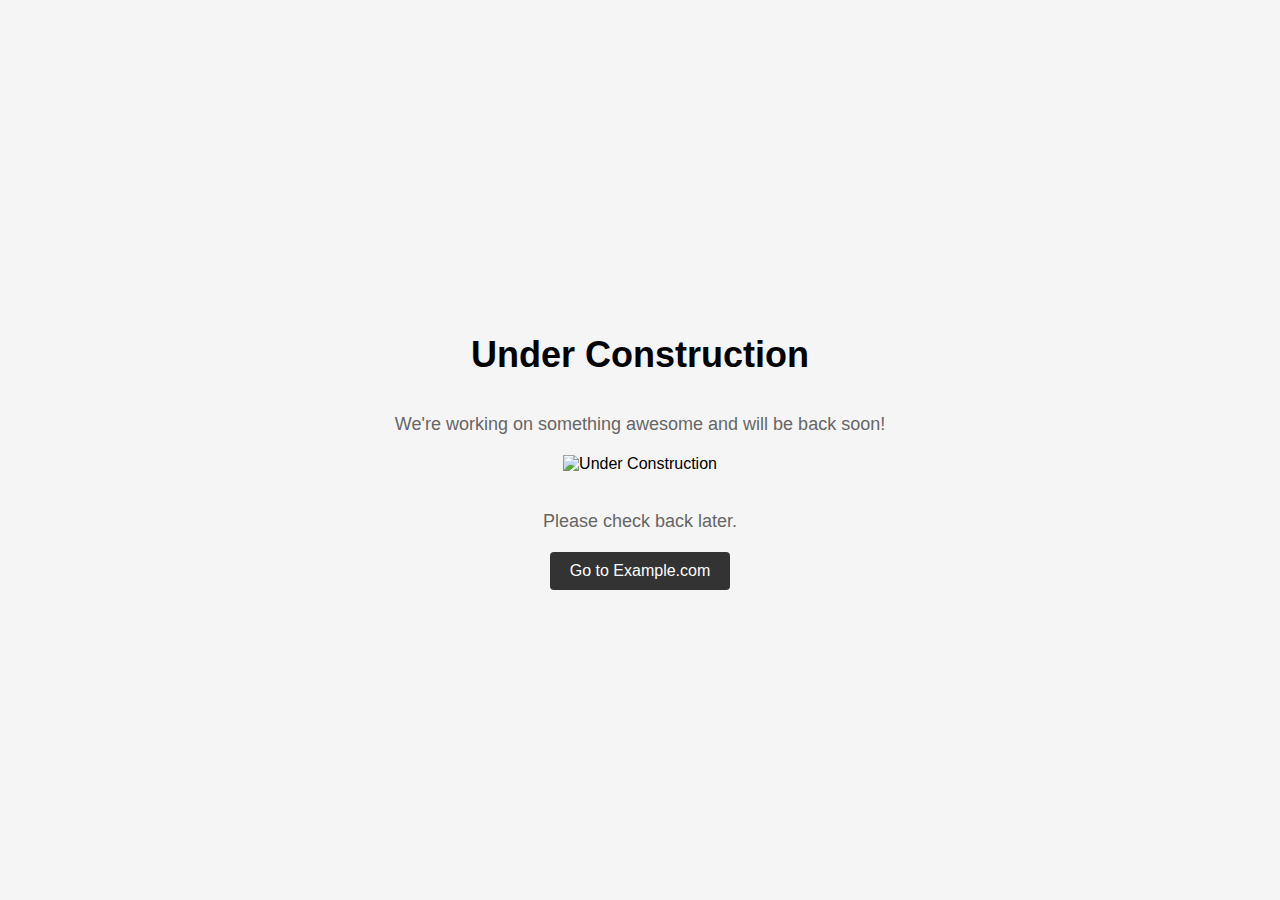
==== index.html @ e35d6e5e "Update index.html" ====
<!DOCTYPE html>
<html>
<head>
    <title>Under Construction</title>
    <style>
        body {
            font-family: Arial, sans-serif;
            margin: 0;
            padding: 0;
            background-color: #f5f5f5;
            text-align: center;
        }

        .container {
            display: flex;
            flex-direction: column;
            justify-content: center;
            align-items: center;
            min-height: 100vh;
        }

        h1 {
            font-size: 36px;
            margin-bottom: 20px;
        }

        p {
            font-size: 18px;
            color: #666;
            margin-bottom: 20px;
        }

        .image {
            margin-bottom: 20px;
        }

        .btn {
            padding: 10px 20px;
            background-color: #333;
            color: #fff;
            text-decoration: none;
            border-radius: 4px;
            transition: background-color 0.3s ease;
        }

        .btn:hover {
            background-color: #555;
        }
    </style>
</head>
<body>
    <div class="container">
        <h1>Under Construction</h1>
        <p>We're working on something awesome and will be back soon!</p>
        <img src="construction_image.jpg" alt="Under Construction" class="image">
        <p>Please check back later.</p>
        <a href="https://www.example.com" class="btn">Go to Example.com</a>
    </div>
</body>
</html>
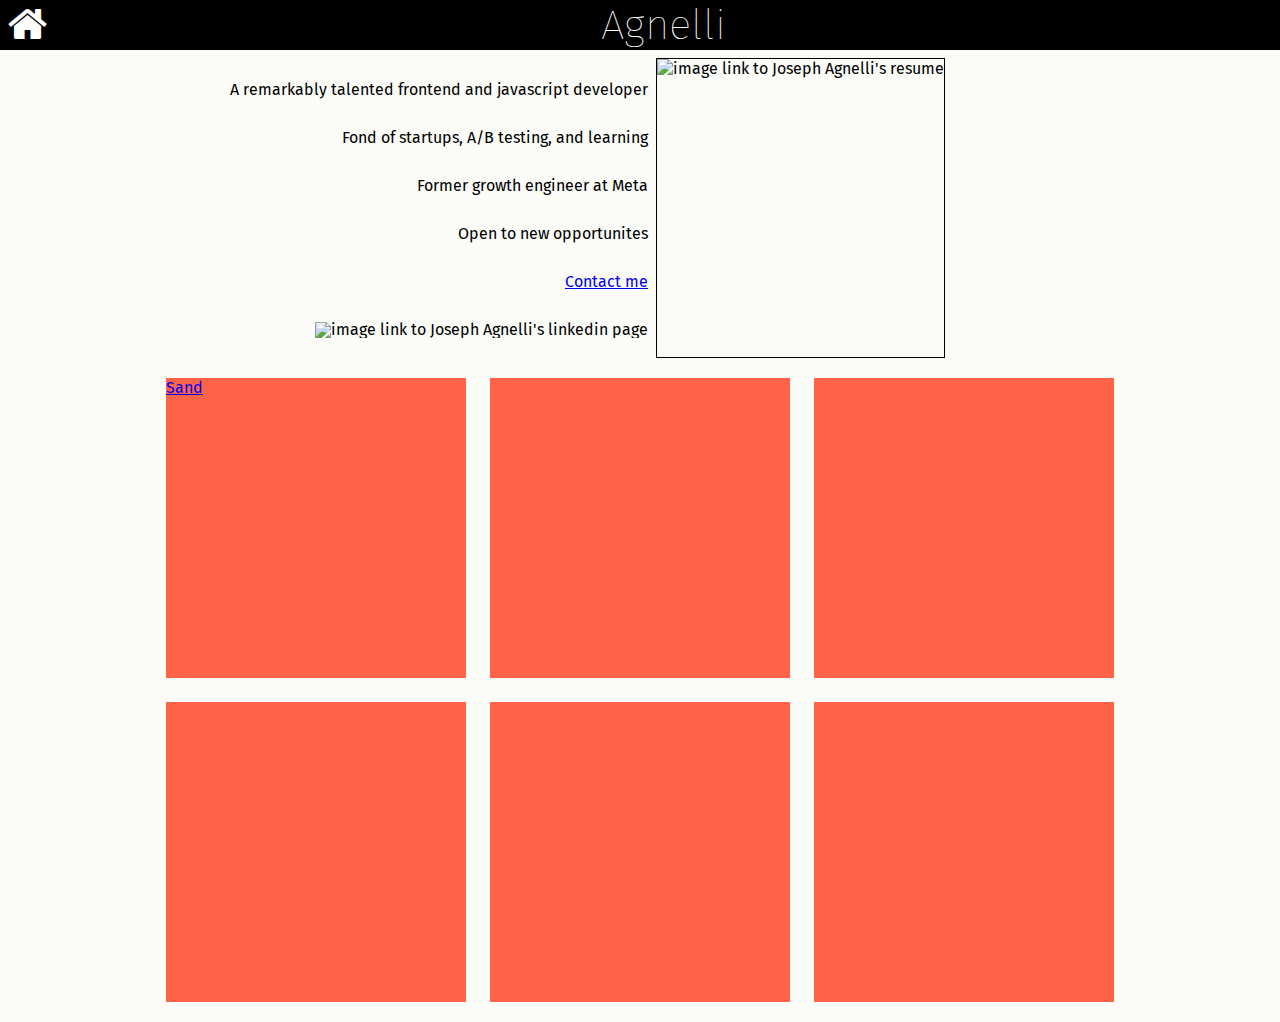
==== commit 63730f25: "added sand project (unstarted), home link, and media query for phones" ====
--- a/index.html
+++ b/index.html
@@ -1,60 +1,67 @@
 <!DOCTYPE html>
-<html>
+<html lang="en">
 <head>
-    <title>Under Construction</title>
-    <style>
-        body {
-            font-family: Arial, sans-serif;
-            margin: 0;
-            padding: 0;
-            background-color: #f5f5f5;
-            text-align: center;
-        }
+    <meta charset="UTF-8">
+    <meta name="viewport" content="width=device-width, initial-scale=1.0">
+    <title>Agnelli</title>
+    <link rel="stylesheet" href="styles.css">
 
-        .container {
-            display: flex;
-            flex-direction: column;
-            justify-content: center;
-            align-items: center;
-            min-height: 100vh;
-        }
+    <!-- Fonts -->
+    <link rel="preconnect" href="https://fonts.googleapis.com">
+    <link rel="preconnect" href="https://fonts.gstatic.com" crossorigin>
+    <link href="https://fonts.googleapis.com/css2?family=Fira+Sans:ital,wght@0,100;0,200;0,300;0,400;0,500;0,600;0,700;0,800;0,900;1,100;1,200;1,300;1,400;1,500;1,600;1,700;1,800;1,900&display=swap" rel="stylesheet">
+    
+    <link rel="stylesheet" href="https://cdnjs.cloudflare.com/ajax/libs/font-awesome/4.7.0/css/font-awesome.min.css">
 
-        h1 {
-            font-size: 36px;
-            margin-bottom: 20px;
-        }
+    <!-- End Fonts -->
+</head>
+<body onload="init()">
+    
+    <div id="header">
+        <div id="home">
+            <a href="./index.html"> <i class="fa fa-home"></i></a>
+        </div>
+        <span>Agnelli</span>
+    </div>
+    
+    <div id="intro">
+        <div id="text">    
+            <p>
+                A remarkably talented frontend and javascript developer
+            </p>
+            <p>
+                Fond of startups, A/B testing, and learning
+            </p>
+            <p>
+                Former growth engineer at Meta
+            </p>
+            <p>
+                Open to new opportunites
+            </p>
+            <p>
+                <a href="mailto:joeyagnelli@gmail.com">Contact me</a>
+            </p>
+            <p>
+                <img class="imgLink" id="linkedin" src="./files/LI-In-Bug.png" alt="image link to Joseph Agnelli's linkedin page"/>
+            </p>
+            <button id="showResume">Show Resume</button>
 
-        p {
-            font-size: 18px;
-            color: #666;
-            margin-bottom: 20px;
-        }
+        </div>
+        <img class="imgLink" id="resume" src="./files/resumeImg.png" alt="image link to Joseph Agnelli's resume"/>
+         
 
-        .image {
-            margin-bottom: 20px;
-        }
+    </div>
+    <div id="projects">
+        <div><a href="./projects/sand.html">Sand</a></div>
+        <div></div>
+        <div></div>
+        <div></div>
+        <div></div>
+        <div></div>
+    </div>
 
-        .btn {
-            padding: 10px 20px;
-            background-color: #333;
-            color: #fff;
-            text-decoration: none;
-            border-radius: 4px;
-            transition: background-color 0.3s ease;
-        }
 
-        .btn:hover {
-            background-color: #555;
-        }
-    </style>
-</head>
-<body>
-    <div class="container">
-        <h1>Under Construction</h1>
-        <p>We're working on something awesome and will be back soon!</p>
-        <img src="construction_image.jpg" alt="Under Construction" class="image">
-        <p>Please check back later.</p>
-        <a href="https://www.example.com" class="btn">Go to Example.com</a>
-    </div>
+
+    <script src="scripts.js"></script>
 </body>
-</html>
+</html>--- a/styles.css
+++ b/styles.css
@@ -0,0 +1,98 @@
+body{
+    padding: 0;
+    margin: 0;
+    font-family: "Fira Sans", sans-serif;
+    background-color: #fbfcf8;
+    font-style: normal;
+}
+#header{
+    height: 50px;
+    width:100%;
+    background-color: black;
+    color: white;
+    display: flex;
+    font-size: 42px;
+    font-weight: 100;
+}
+#home{
+    padding-left:8px;
+}
+#header>span{
+    width: 100%;
+    display: flex;
+    justify-content: center;
+}
+#header a{
+    color: white;
+}
+#intro{
+    color:black;
+    width: 840px;
+    height: 300px;
+    display: flex;
+    padding-top: 8px;
+    margin: auto;
+}
+#text{
+    width: 50%;
+    display: flex;
+    flex-direction: column;
+    justify-content: right;
+    align-items: end;
+    padding: 8px;
+    line-height: 16px;
+}
+#resume{
+    border: 1px solid black;
+    display: block;
+}
+#showResume{
+    display: none;
+}
+#linkedin{
+    height: 30px;
+    padding-top: 0px;
+}
+.imgLink:hover{
+    cursor: pointer;
+}
+
+#projects{
+    display: flex;
+    max-width: 1200px;
+    height: 100%;
+    padding: 8px;
+    margin: auto;
+    flex-wrap: wrap;
+    align-items: center;
+    justify-content: center;
+
+}
+#projects>div{
+    width:300px;
+    height: 300px;
+    background-color:tomato;
+    margin: 12px;
+}
+
+@media (max-width: 800px) {
+    #intro{
+        width: 100%;
+        display: block;
+        height: fit-content;
+    }
+    #text{
+        line-height: 9px;
+        width: 100%;
+        box-sizing: border-box;
+        padding: 4px;
+    }
+    #resume{
+        width: 100%;
+        border: none;
+        display: none;
+    }
+    #showResume{
+        display: block;
+    }
+  }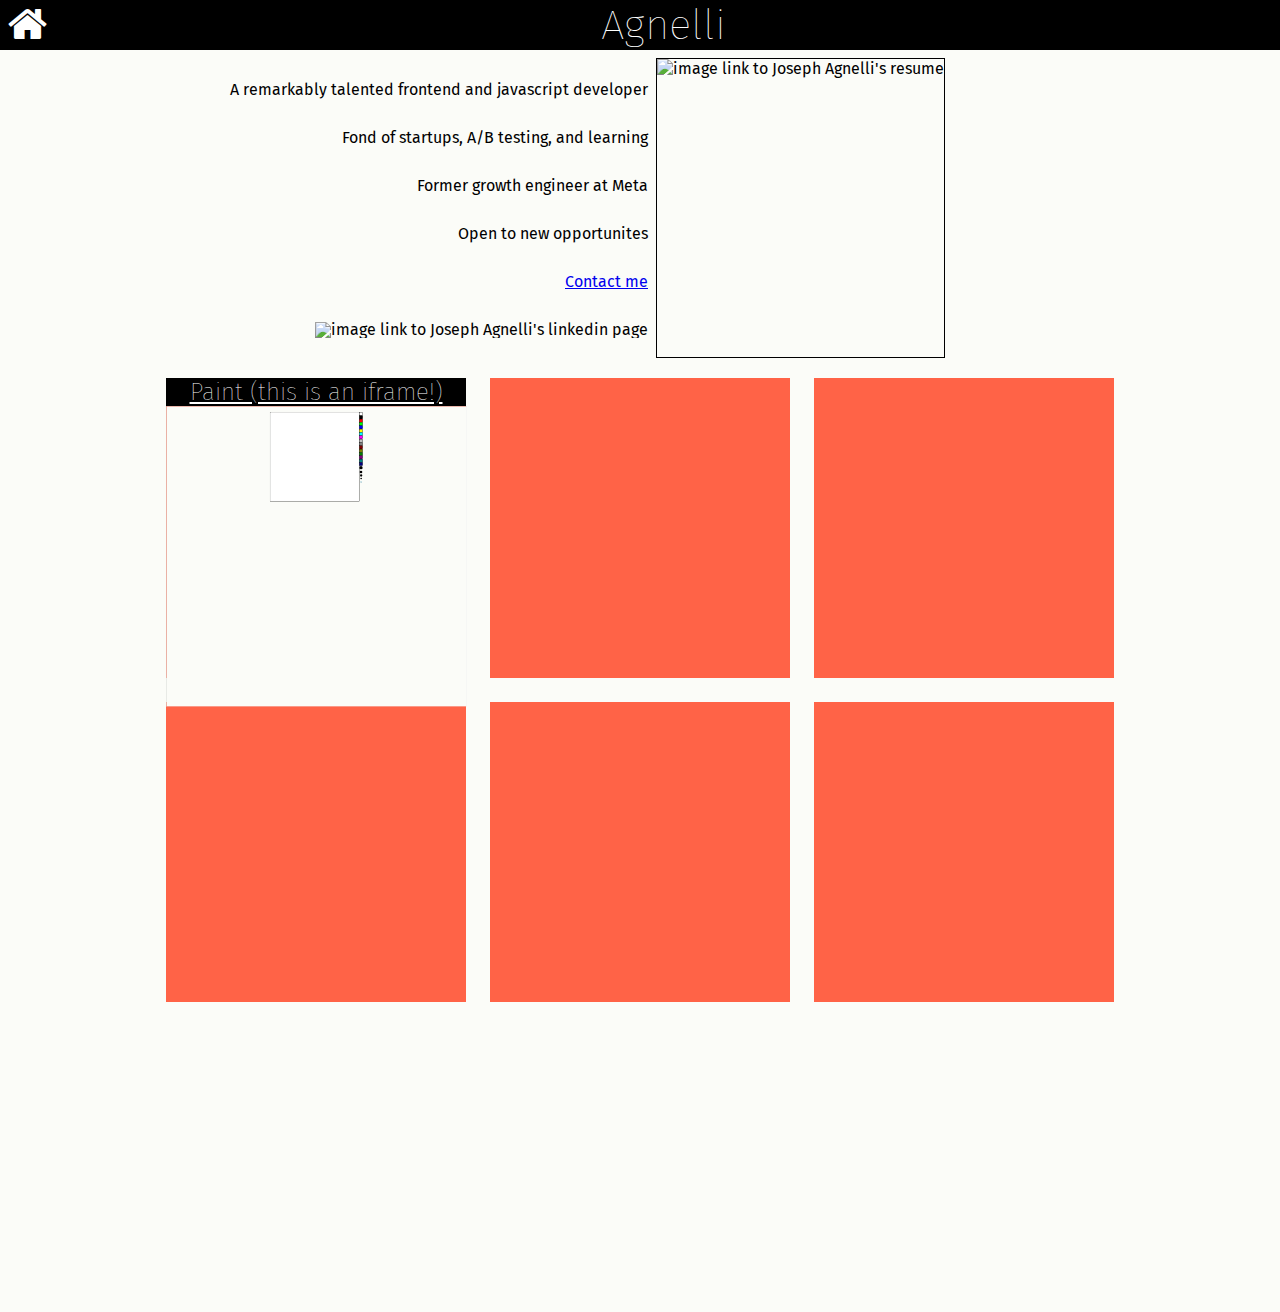
==== commit 6a4f2ab8: "add favicon and cursor for painting" ====
--- a/index.html
+++ b/index.html
@@ -5,6 +5,7 @@
     <meta name="viewport" content="width=device-width, initial-scale=1.0">
     <title>Agnelli</title>
     <link rel="stylesheet" href="styles.css">
+    <link rel="icon" type="image/x-icon" href="./files/icons8-pen-16.png">
 
     <!-- Fonts -->
     <link rel="preconnect" href="https://fonts.googleapis.com">
@@ -52,7 +53,9 @@
 
     </div>
     <div id="projects">
-        <div><a href="./projects/sand.html">Sand</a></div>
+        <div>
+            <div class = 'projectHeader'><a href="./projects/sand.html">Paint (this is an iframe!)</a></div>
+            <iframe src="./projects/sand.html"></iframe></div>
         <div></div>
         <div></div>
         <div></div>
--- a/styles.css
+++ b/styles.css
@@ -68,11 +68,62 @@
     justify-content: center;
 
 }
+.projectHeader{
+    background-color: black;
+    color: white;
+    display: flex;
+    font-size: 24px;
+    font-weight: 75;
+}
+.projectHeader a{
+    color:white;
+    width:100%;
+    text-align: center;
+}
 #projects>div{
     width:300px;
     height: 300px;
     background-color:tomato;
     margin: 12px;
+}
+#projects>div>iframe{
+    height:300%;
+    width:300%;
+    zoom:0.3333;
+    -ms-zoom: 0.3333;
+    transform: scale(0.3333);
+    transform-origin: 0 0;
+    -moz-transform: scale(0.3333);
+    -moz-transform-origin: 0 0;
+    -o-transform: scale(0.3333);
+    -o-transform-origin: 0 0;
+    -webkit-transform: scale(0.3333);
+    -webkit-transform-origin: 0 0;
+    overflow: hidden;
+
+}
+#canvasWrapper{
+    display: flex;
+    width: 100%;
+    justify-content: center;
+
+}
+#canvas{
+    height: 800px;
+    width: 800px;
+    border:1px solid black;
+    cursor:url(./files/icons8-pen-16.png) 0 12, pointer;
+}
+#controls{
+    width: 30px;
+    display: flex;
+    flex-direction: column;
+    align-items: center;
+    box-sizing: border-box;
+    padding: 4px;
+}
+#controls *:hover{
+    cursor: pointer;
 }
 
 @media (max-width: 800px) {
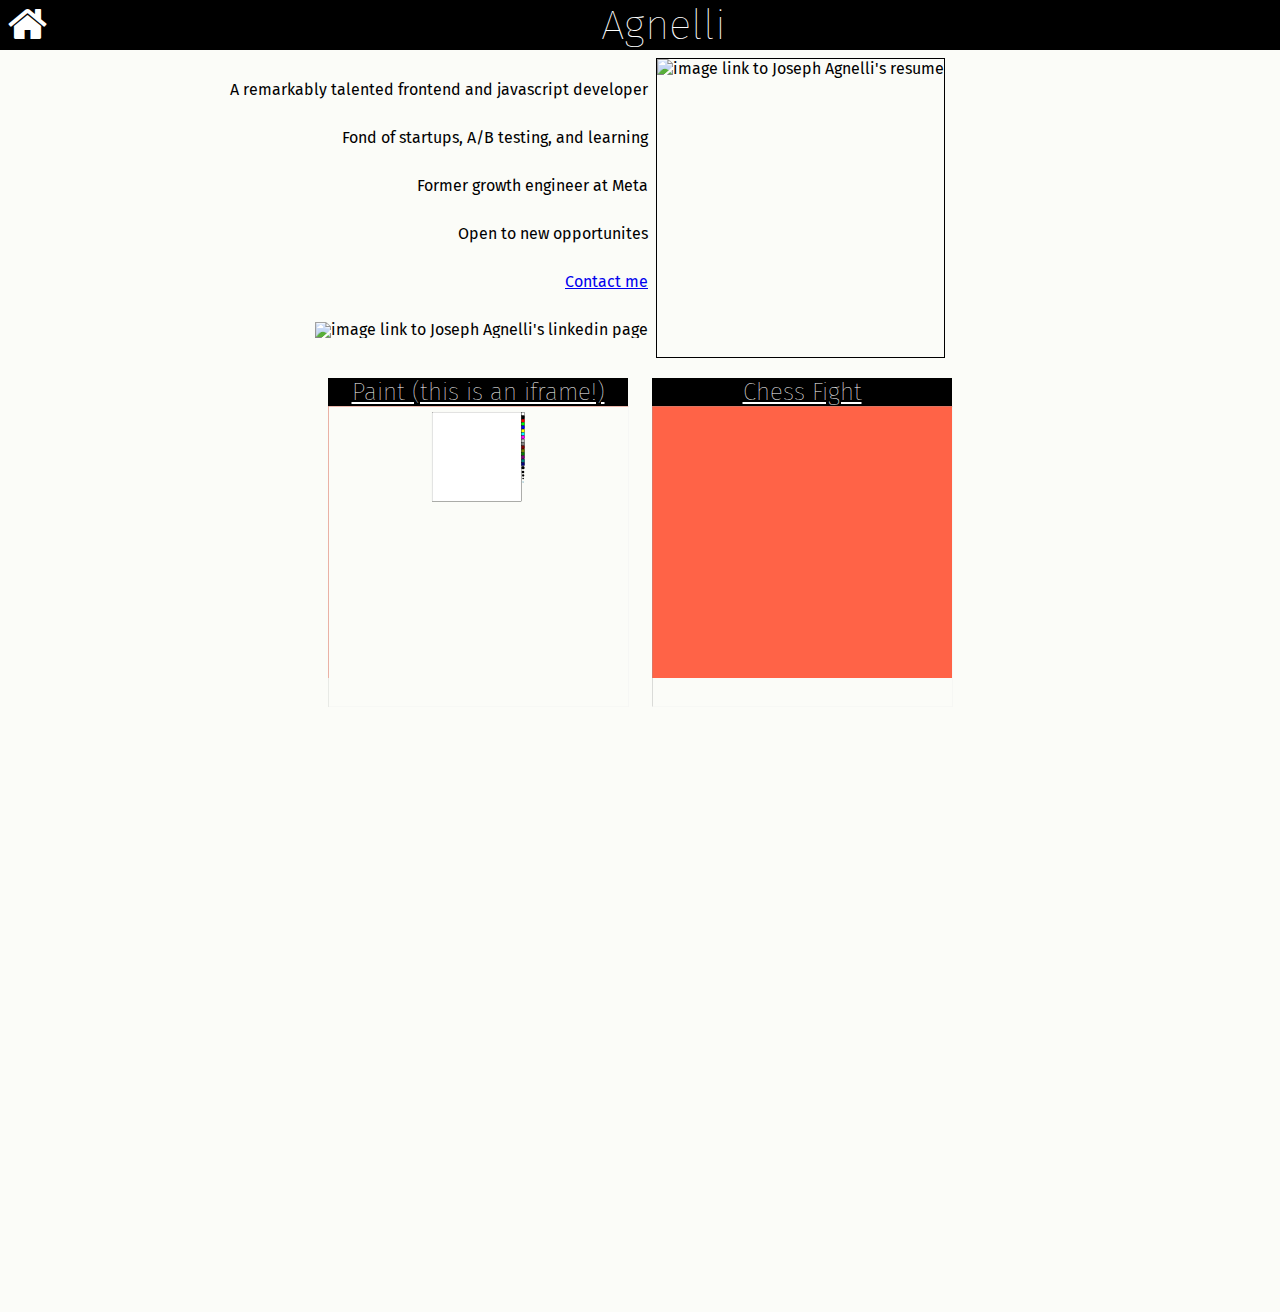
==== commit 72e21da1: "quickly add chessfight to portfolio" ====
--- a/index.html
+++ b/index.html
@@ -5,7 +5,7 @@
     <meta name="viewport" content="width=device-width, initial-scale=1.0">
     <title>Agnelli</title>
     <link rel="stylesheet" href="styles.css">
-    <link rel="icon" type="image/x-icon" href="./files/icons8-pen-16.png">
+    <link rel="icon" type="image/x-icon" href="./files/lamp-2.png">
 
     <!-- Fonts -->
     <link rel="preconnect" href="https://fonts.googleapis.com">
@@ -56,7 +56,11 @@
         <div>
             <div class = 'projectHeader'><a href="./projects/sand.html">Paint (this is an iframe!)</a></div>
             <iframe src="./projects/sand.html"></iframe></div>
-        <div></div>
+        <div>
+            <div class = 'projectHeader'><a href="https://www.chessfightai.xyz/">Chess Fight</a></div>
+            <iframe src="https://www.chessfightai.xyz/"></iframe>
+        </div>
+        </div>
         <div></div>
         <div></div>
         <div></div>
--- a/styles.css
+++ b/styles.css
@@ -112,7 +112,7 @@
     height: 800px;
     width: 800px;
     border:1px solid black;
-    cursor:url(./files/icons8-pen-16.png) 0 12, pointer;
+    cursor:url(./files/pencil.png) 0 16, pointer;
 }
 #controls{
     width: 30px;
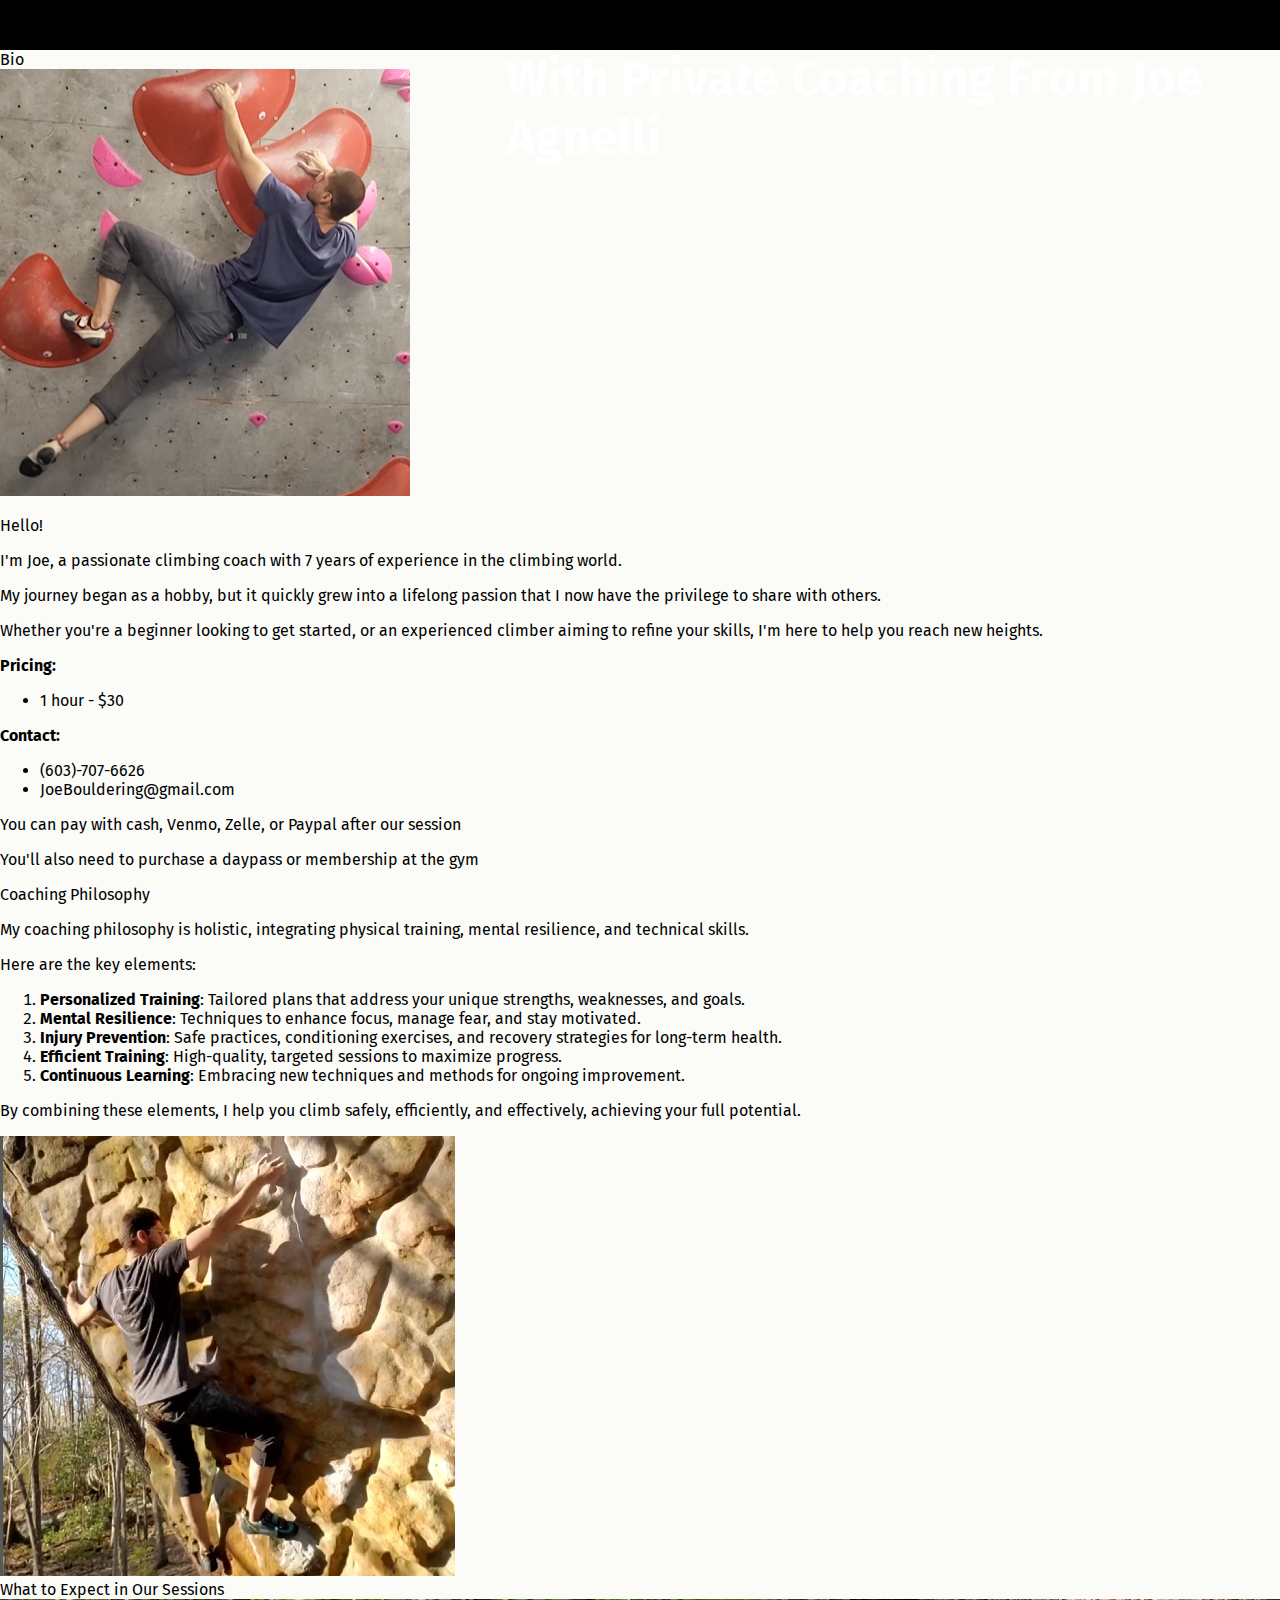
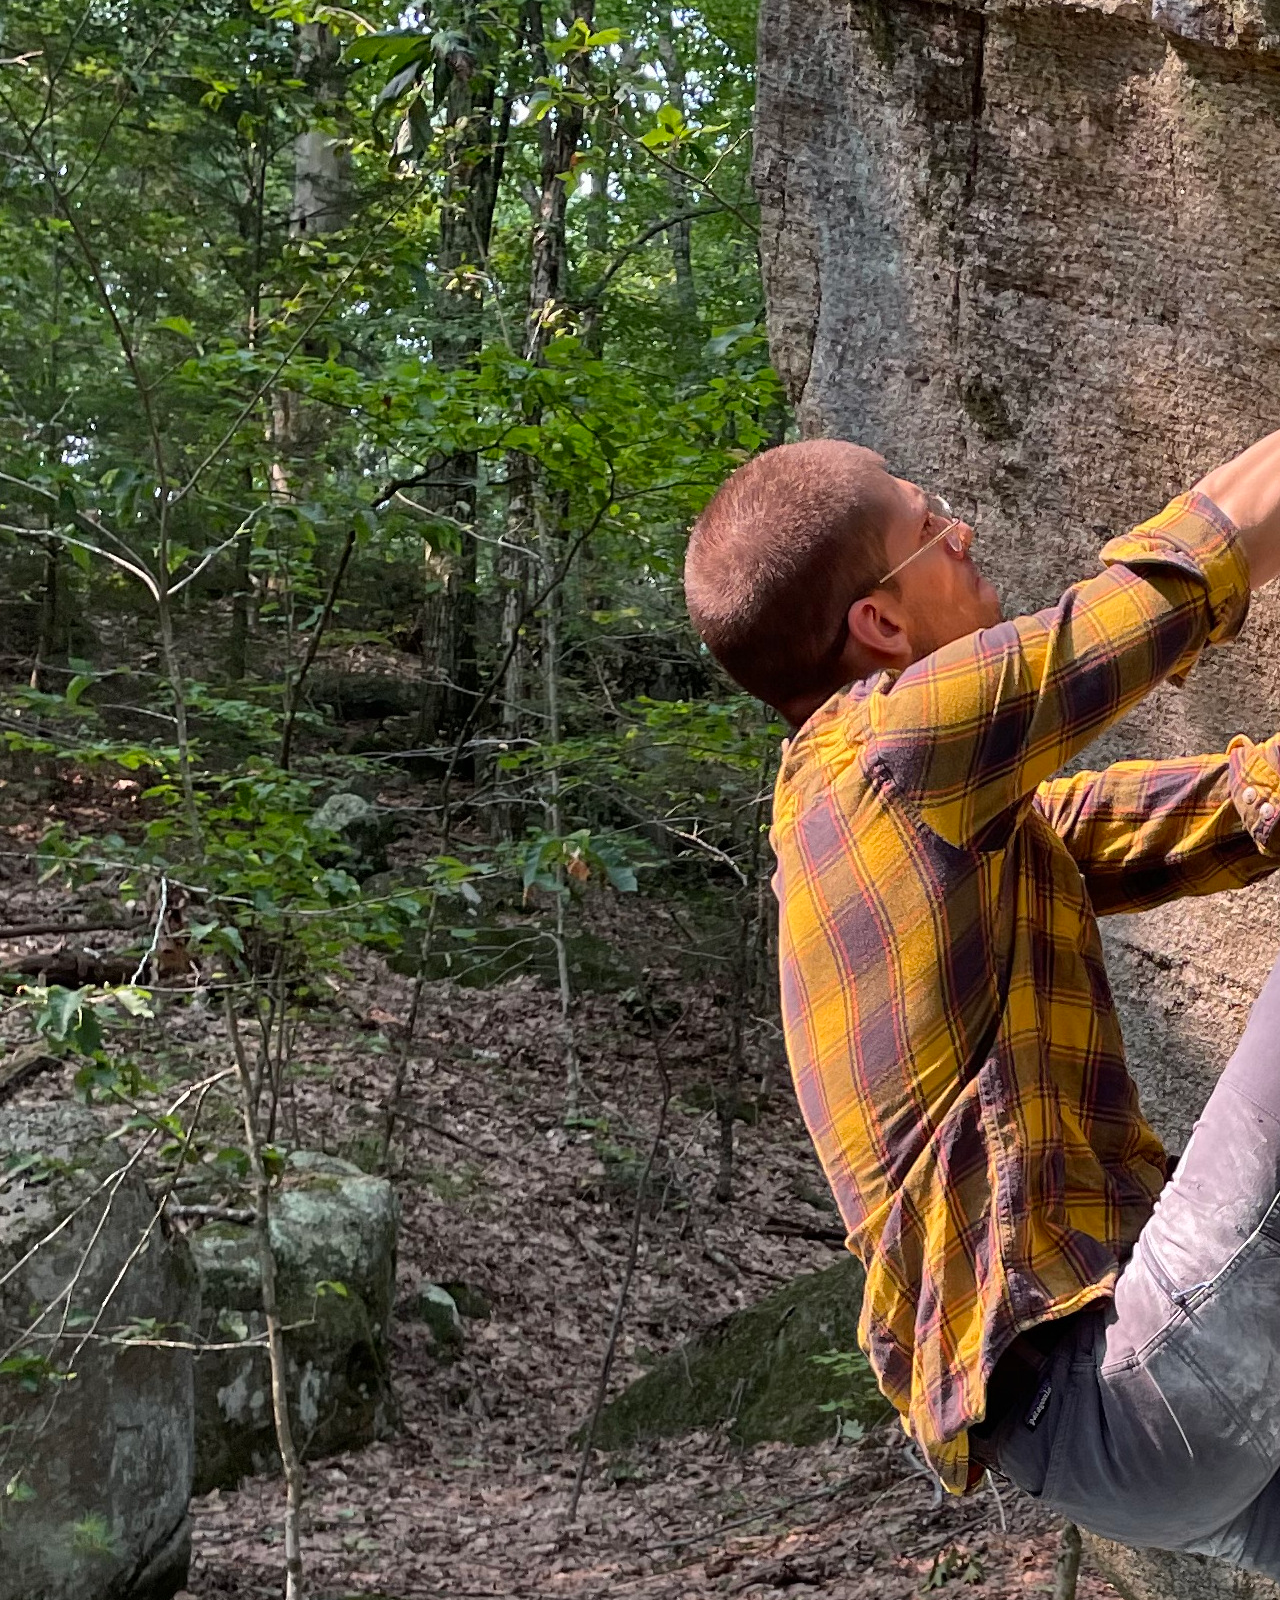
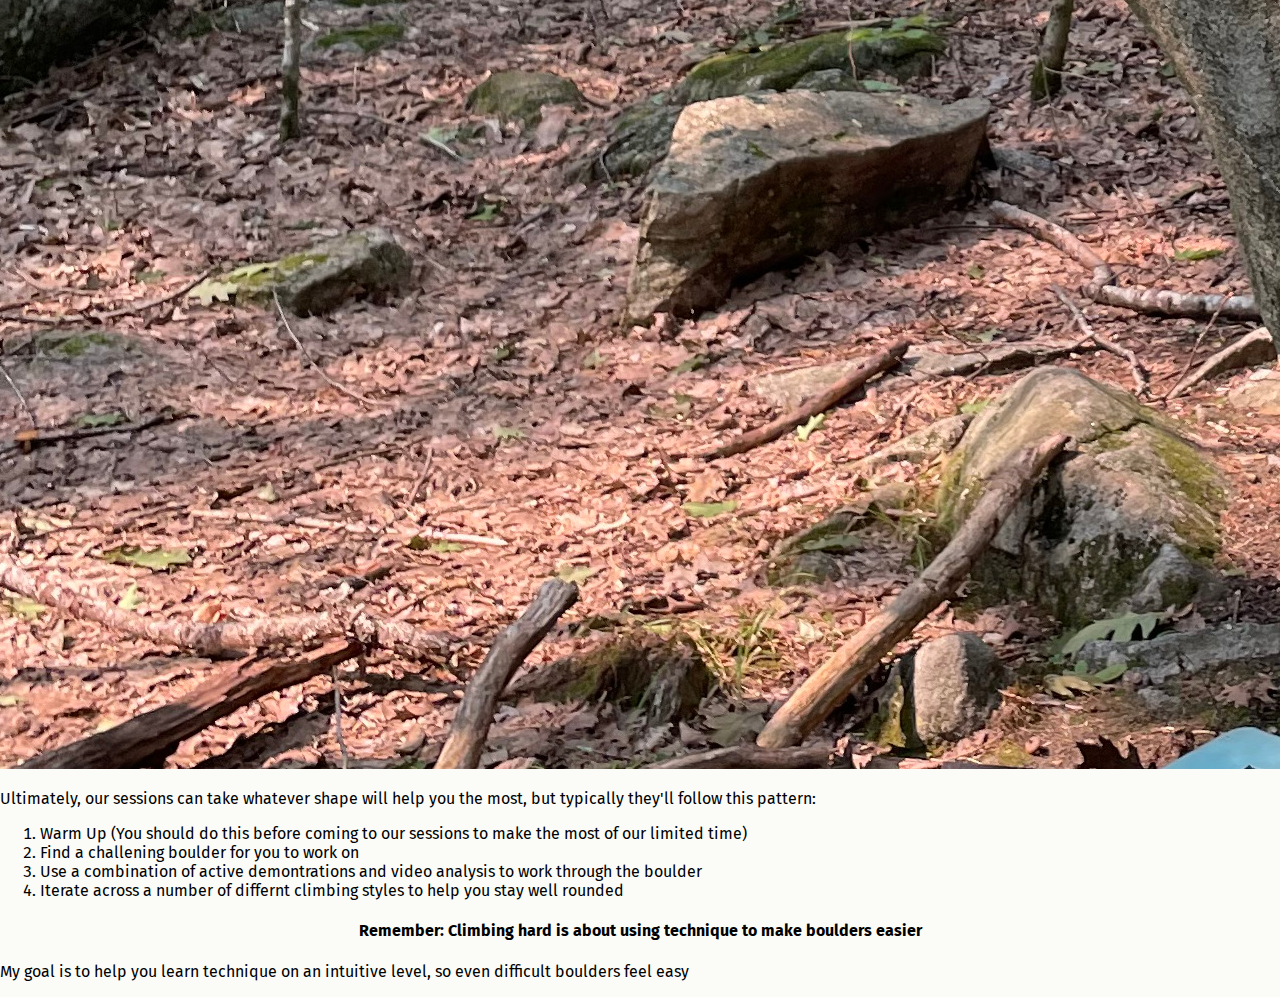
==== commit 7a7cb715: "add booking link, fix favicon?" ====
--- a/index.html
+++ b/index.html
@@ -5,7 +5,7 @@
     <meta name="viewport" content="width=device-width, initial-scale=1.0">
     <title>Agnelli</title>
     <link rel="stylesheet" href="styles.css">
-    <link rel="icon" type="image/x-icon" href="./files/lamp-2.png">
+    <link rel="icon" type="image/x-icon" href="./files/climbing.png?">
 
     <!-- Fonts -->
     <link rel="preconnect" href="https://fonts.googleapis.com">
@@ -16,59 +16,97 @@
 
     <!-- End Fonts -->
 </head>
-<body onload="init()">
-    
+<body>
     <div id="header">
-        <div id="home">
-            <a href="./index.html"> <i class="fa fa-home"></i></a>
-        </div>
-        <span>Agnelli</span>
+        <span>
+        <h1>Boulder Better</h1>
+        <h3>With Private Coaching From Joe Agnelli</h3>
+    </span>
     </div>
-    
-    <div id="intro">
-        <div id="text">    
-            <p>
-                A remarkably talented frontend and javascript developer
-            </p>
-            <p>
-                Fond of startups, A/B testing, and learning
-            </p>
-            <p>
-                Former growth engineer at Meta
-            </p>
-            <p>
-                Open to new opportunites
-            </p>
-            <p>
-                <a href="mailto:joeyagnelli@gmail.com">Contact me</a>
-            </p>
-            <p>
-                <img class="imgLink" id="linkedin" src="./files/LI-In-Bug.png" alt="image link to Joseph Agnelli's linkedin page"/>
-            </p>
-            <button id="showResume">Show Resume</button>
+    <div class="slideshow">
+        <div class="slide">
+            <div class="title">Bio</div>
+            <div class="wrapper">
+                <img src="./files/indoor.png" alt="Joe climbing on red slopers indoors"/>
+                <div>
+                    <p>Hello!</p><p>I'm Joe, a passionate climbing coach with 7 years of experience in the climbing world.</p>
+                    <p> My journey began as a hobby, but it quickly grew into a lifelong passion that I now have the privilege to share with others.</p>
+                    <p>Whether you're a beginner looking to get started, or an experienced climber aiming to refine your skills, I'm here to help you reach new heights.</p>
+                    <div class="InfoWrapper">
+                        <div class="pricing">
+                            <strong>Pricing:</strong>
+                            <ul>
+                                <li>1 hour - $30 <!-- Google Calendar Appointment Scheduling begin -->
+                                    <link href="https://calendar.google.com/calendar/scheduling-button-script.css" rel="stylesheet">
+                                    <script src="https://calendar.google.com/calendar/scheduling-button-script.js" async></script>
+                                    <script>
+                                    (function() {
+                                      var target = document.currentScript;
+                                      window.addEventListener('load', function() {
+                                        calendar.schedulingButton.load({
+                                          url: 'https://calendar.google.com/calendar/appointments/schedules/AcZssZ12ZKKIaukwUbDZhiEs9K0XEnHHprYhA_gS_reCcB2gCdpDe8UO30jcYQK1j0ze7uPSWQQk4AF-?gv=true',
+                                          color: '#039BE5',
+                                          label: 'Book Your Session',
+                                          target,
+                                        });
+                                      });
+                                    })();
+                                    </script>
+                                    <!-- end Google Calendar Appointment Scheduling --></li>
+                            </ul>
+                        </div>
+                        <div>
+                            <strong>Contact:</strong>
+                            <ul>
+                                <li>(603)-707-6626</li>
+                                <li>JoeBouldering@gmail.com</li>
+                            </ul>
 
-        </div>
-        <img class="imgLink" id="resume" src="./files/resumeImg.png" alt="image link to Joseph Agnelli's resume"/>
-         
-
-    </div>
-    <div id="projects">
-        <div>
-            <div class = 'projectHeader'><a href="./projects/sand.html">Paint (this is an iframe!)</a></div>
-            <iframe src="./projects/sand.html"></iframe></div>
-        <div>
-            <div class = 'projectHeader'><a href="https://www.chessfightai.xyz/">Chess Fight</a></div>
-            <iframe src="https://www.chessfightai.xyz/"></iframe>
+                        </div>
+                    </div>
+                    <p>You can pay with cash, Venmo, Zelle, or Paypal after our session</p>
+                    <p>You'll also need to purchase a daypass or membership at the gym</p>
+            </div>
         </div>
         </div>
-        <div></div>
-        <div></div>
-        <div></div>
-        <div></div>
+        <div class="slide">
+            <div class="title">Coaching Philosophy</div>
+            <div class="wrapper">
+                <div>
+                <p>
+                    My coaching philosophy is holistic, integrating physical training, mental resilience, and technical skills. </p>
+                    <p>Here are the key elements:</p>
+                    <ol>
+                    <li><strong>Personalized Training</strong>: Tailored plans that address your unique strengths, weaknesses, and goals.</li>
+                    <li><strong>Mental Resilience</strong>: Techniques to enhance focus, manage fear, and stay motivated.</li>
+                    <li><strong>Injury Prevention</strong>: Safe practices, conditioning exercises, and recovery strategies for long-term health.</li>
+                    <li><strong>Efficient Training</strong>: High-quality, targeted sessions to maximize progress.</li>
+                    <li><strong>Continuous Learning</strong>: Embracing new techniques and methods for ongoing improvement.</li>
+                    </ol>   
+                    <p>By combining these elements, I help you climb safely, efficiently, and effectively, achieving your full potential.</p>
+                </div>
+                <img src="./files/golden.png" alt="Joe climbing outdoors on golden-colored rock"/>
+            </div>
+        </div>
+        <div class="slide">
+            <div class="title">What to Expect in Our Sessions</div>
+            <div class="wrapper">
+                <img src="./files/out_crack.jpeg" alt="Joe hand-jamming outdoors on a granite boulder"/>
+                <div>
+                <p>
+                    Ultimately, our sessions can take whatever shape will help you the most, but typically they'll follow this pattern: 
+                </p>
+                <ol>
+                    <li>Warm Up (You should do this before coming to our sessions to make the most of our limited time)</li>
+                    <li>Find a challening boulder for you to work on</li>
+                    <li>Use a combination of active demontrations and video analysis to work through the boulder</li>
+                    <li>Iterate across a number of differnt climbing styles to help you stay well rounded</li>
+                </ol>
+                <h4 style="text-align: center;">Remember: Climbing hard is about using technique to make boulders easier </h4>
+                <p>My goal is to help you learn technique on an intuitive level, so even difficult boulders feel easy</p>
+                </div>
+            </div>
+        </div>
     </div>
-
-
-
-    <script src="scripts.js"></script>
 </body>
 </html>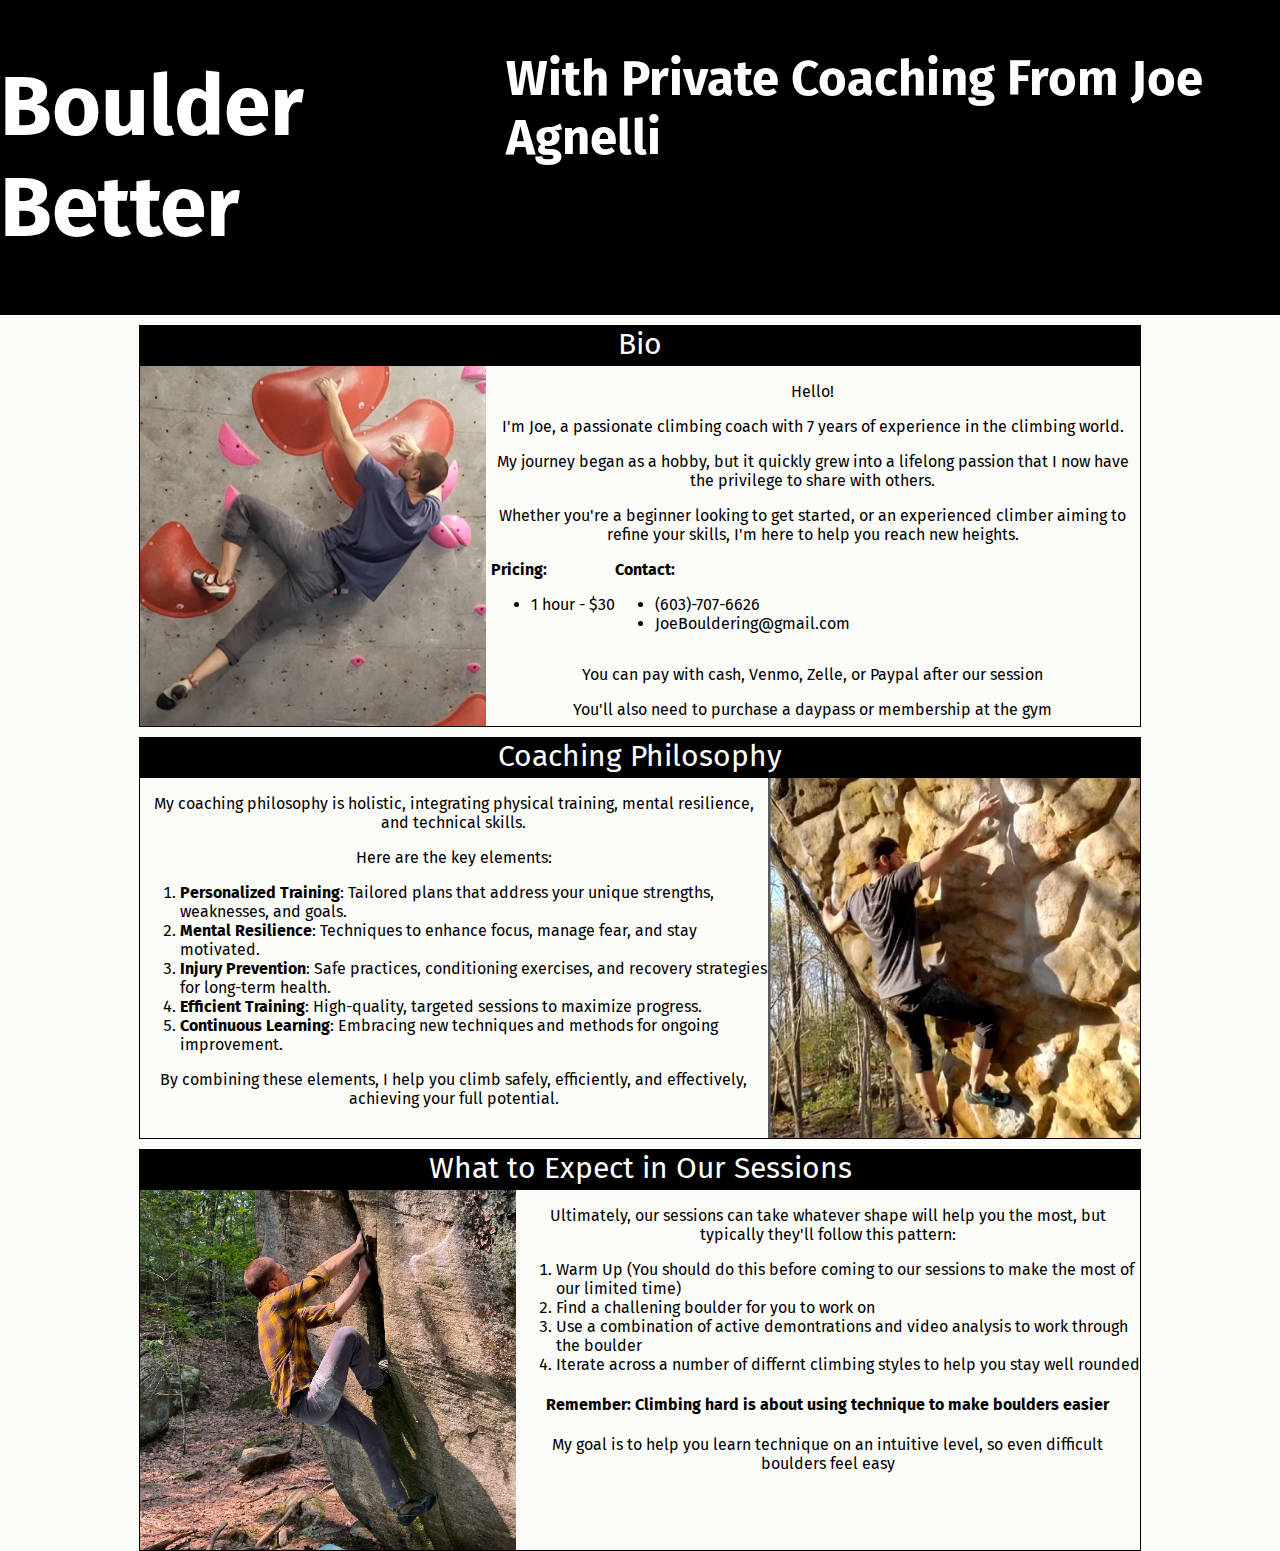
==== commit 7186503d: "blue now" ====
--- a/index.html
+++ b/index.html
@@ -28,7 +28,7 @@
             <div class="title">Bio</div>
             <div class="wrapper">
                 <img src="./files/indoor.png" alt="Joe climbing on red slopers indoors"/>
-                <div>
+                <div class="content">
                     <p>Hello!</p><p>I'm Joe, a passionate climbing coach with 7 years of experience in the climbing world.</p>
                     <p> My journey began as a hobby, but it quickly grew into a lifelong passion that I now have the privilege to share with others.</p>
                     <p>Whether you're a beginner looking to get started, or an experienced climber aiming to refine your skills, I'm here to help you reach new heights.</p>
@@ -37,21 +37,23 @@
                             <strong>Pricing:</strong>
                             <ul>
                                 <li>1 hour - $30 <!-- Google Calendar Appointment Scheduling begin -->
-                                    <link href="https://calendar.google.com/calendar/scheduling-button-script.css" rel="stylesheet">
-                                    <script src="https://calendar.google.com/calendar/scheduling-button-script.js" async></script>
-                                    <script>
-                                    (function() {
-                                      var target = document.currentScript;
-                                      window.addEventListener('load', function() {
-                                        calendar.schedulingButton.load({
-                                          url: 'https://calendar.google.com/calendar/appointments/schedules/AcZssZ12ZKKIaukwUbDZhiEs9K0XEnHHprYhA_gS_reCcB2gCdpDe8UO30jcYQK1j0ze7uPSWQQk4AF-?gv=true',
-                                          color: '#039BE5',
-                                          label: 'Book Your Session',
-                                          target,
+                                    <span id="bookingLink"> 
+                                        <link href="https://calendar.google.com/calendar/scheduling-button-script.css" rel="stylesheet">
+                                        <script src="https://calendar.google.com/calendar/scheduling-button-script.js" async></script>
+                                        <script>
+                                        (function() {
+                                        var target = document.currentScript;
+                                        window.addEventListener('load', function() {
+                                            calendar.schedulingButton.load({
+                                            url: 'https://calendar.google.com/calendar/appointments/schedules/AcZssZ12ZKKIaukwUbDZhiEs9K0XEnHHprYhA_gS_reCcB2gCdpDe8UO30jcYQK1j0ze7uPSWQQk4AF-?gv=true',
+                                            color: '#039BE5',
+                                            label: 'Book Your Session',
+                                            target,
+                                            });
                                         });
-                                      });
-                                    })();
-                                    </script>
+                                        })();
+                                        </script>
+                                    </span>
                                     <!-- end Google Calendar Appointment Scheduling --></li>
                             </ul>
                         </div>
@@ -72,7 +74,8 @@
         <div class="slide">
             <div class="title">Coaching Philosophy</div>
             <div class="wrapper">
-                <div>
+                <img id="mobileImage" src="./files/golden.png" alt="Joe climbing outdoors on golden-colored rock"/>
+                <div class="content">
                 <p>
                     My coaching philosophy is holistic, integrating physical training, mental resilience, and technical skills. </p>
                     <p>Here are the key elements:</p>
@@ -85,14 +88,14 @@
                     </ol>   
                     <p>By combining these elements, I help you climb safely, efficiently, and effectively, achieving your full potential.</p>
                 </div>
-                <img src="./files/golden.png" alt="Joe climbing outdoors on golden-colored rock"/>
+                <img id="desktopImage" src="./files/golden.png" alt="Joe climbing outdoors on golden-colored rock"/>
             </div>
         </div>
         <div class="slide">
             <div class="title">What to Expect in Our Sessions</div>
             <div class="wrapper">
                 <img src="./files/out_crack.jpeg" alt="Joe hand-jamming outdoors on a granite boulder"/>
-                <div>
+                <div class="content">
                 <p>
                     Ultimately, our sessions can take whatever shape will help you the most, but typically they'll follow this pattern: 
                 </p>
--- a/styles.css
+++ b/styles.css
@@ -6,7 +6,6 @@
     font-style: normal;
 }
 #header{
-    height: 50px;
     width:100%;
     background-color: black;
     color: white;
@@ -126,24 +125,87 @@
     cursor: pointer;
 }
 
+.slideshow .slide .title{
+    background-color: black;
+    color: white;
+    text-align: center;
+    font-size: 30px;
+    height: 40px;
+}
+.slideshow .slide{
+    height:400px;
+    border: 1px solid black;
+    width:1000px;
+    margin: auto;
+    margin-top: 10px;
+}
+.slideshow .slide .wrapper{
+    display: flex;
+    flex-direction: row;
+    height:360px;
+}
+.slideshow .slide .InfoWrapper{
+    display: flex;
+    flex-direction: row;
+}
+.slideshow .slide .wrapper .pricing{
+    padding-left: 5px;
+}
+
+.slideshow .slide p{
+    text-align: center;
+    padding-left: 5px;
+    padding-right: 5px;
+}
+#mobileImage{
+    display: none;
+}
+#desktopImage{display: block;}
+
 @media (max-width: 800px) {
-    #intro{
+    #header,.slideshow .slide .title  {background-color: #011655};
+    
+    #header{
+        font-size: 30px;
+    }
+    #header *{
+        margin: 10px;
+    }
+    .slideshow .slide{
+        width:100%;
+        height: fit-content;
+    }
+    .slideshow .slide .wrapper{
+        background-color: #00238B;
+        width: 100%;
+        height: fit-content;
+        position: relative;
+        display: inline-block;
+        box-sizing: border-box;
+        padding:20px;
+    }
+    .slideshow .slide .wrapper .content{
+        position: absolute;
+        top: 0;
+        left:0;
+        color: white;
+        font-size: 26px;
+        box-sizing: border-box;
+        padding:20px;
+    }
+    #bookingLink *{
+        font-size: 30px;
+
+    }
+     
+    .slideshow .slide img{
+        filter:blur(5px);
+        opacity: 0.3;
         width: 100%;
         display: block;
-        height: fit-content;
-    }
-    #text{
-        line-height: 9px;
-        width: 100%;
-        box-sizing: border-box;
-        padding: 4px;
-    }
-    #resume{
-        width: 100%;
-        border: none;
-        display: none;
-    }
-    #showResume{
+    }
+    #mobileImage{
         display: block;
     }
+    #desktopImage{display: none;}
   }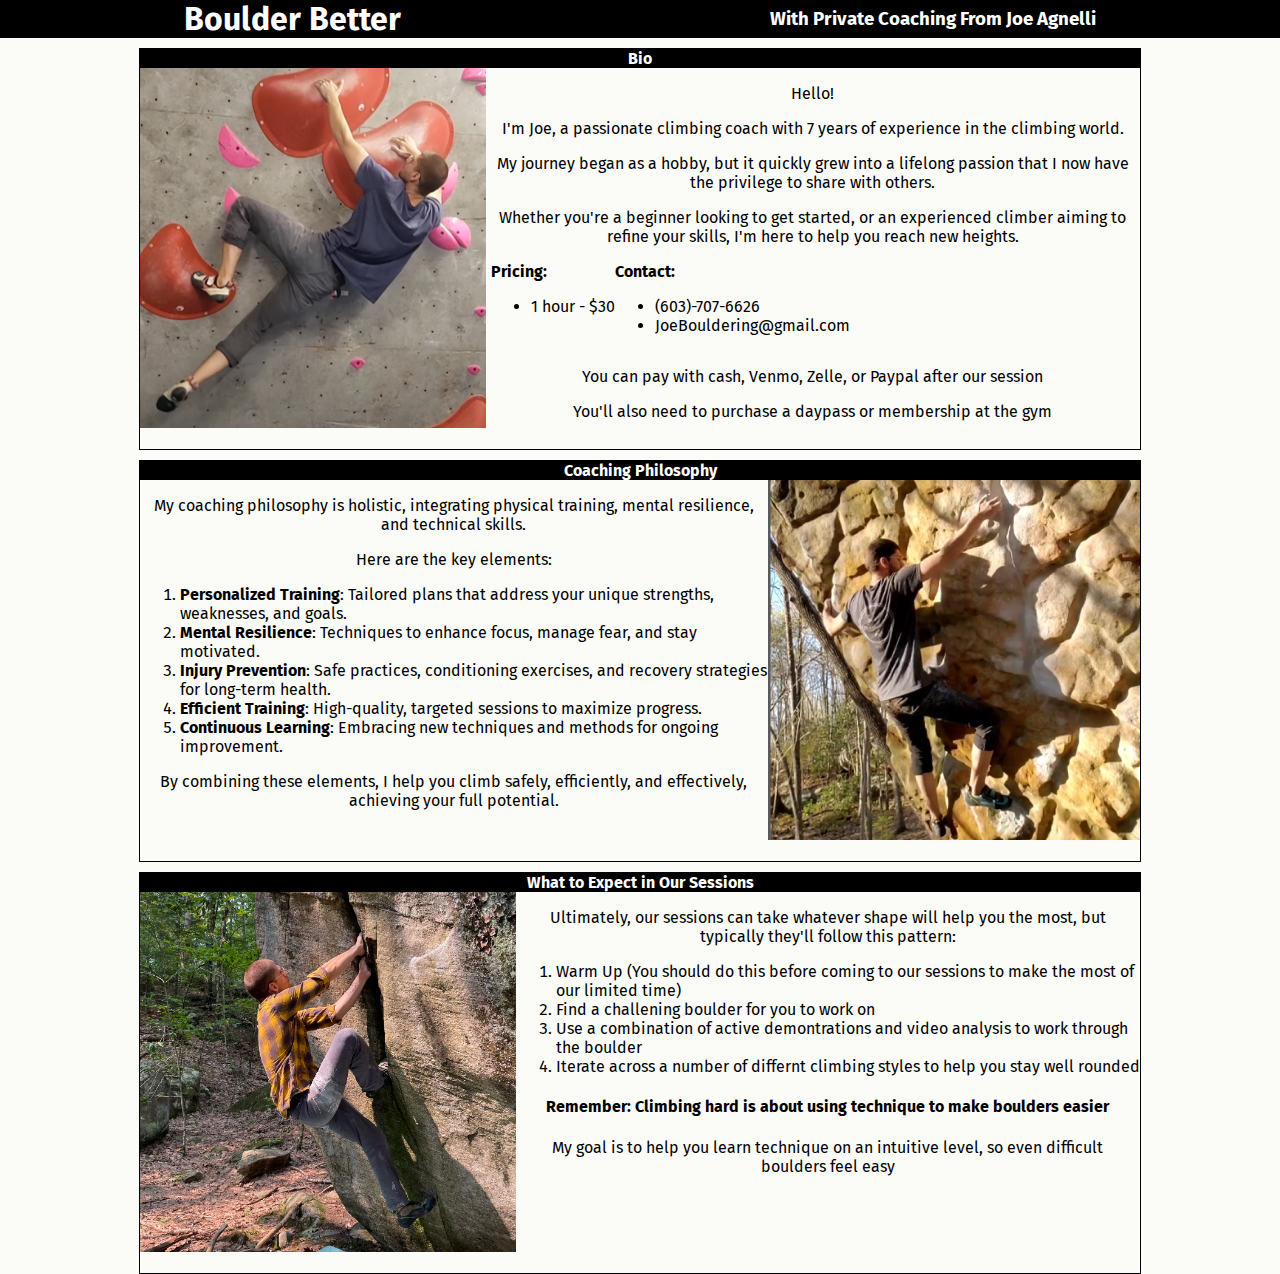
==== commit 9a7ac90f: "fix issue displaying on small screens" ====
--- a/index.html
+++ b/index.html
@@ -18,18 +18,17 @@
 </head>
 <body>
     <div id="header">
-        <span>
         <h1>Boulder Better</h1>
         <h3>With Private Coaching From Joe Agnelli</h3>
-    </span>
     </div>
     <div class="slideshow">
         <div class="slide">
-            <div class="title">Bio</div>
+            <div class="title"><h4>Bio</h4></div>
             <div class="wrapper">
                 <img src="./files/indoor.png" alt="Joe climbing on red slopers indoors"/>
                 <div class="content">
-                    <p>Hello!</p><p>I'm Joe, a passionate climbing coach with 7 years of experience in the climbing world.</p>
+                    <p>Hello!</p>
+                   <p>I'm Joe, a passionate climbing coach with 7 years of experience in the climbing world.</p>
                     <p> My journey began as a hobby, but it quickly grew into a lifelong passion that I now have the privilege to share with others.</p>
                     <p>Whether you're a beginner looking to get started, or an experienced climber aiming to refine your skills, I'm here to help you reach new heights.</p>
                     <div class="InfoWrapper">
@@ -72,7 +71,7 @@
         </div>
         </div>
         <div class="slide">
-            <div class="title">Coaching Philosophy</div>
+            <div class="title"><h4>Coaching Philosophy</h4></div>
             <div class="wrapper">
                 <img id="mobileImage" src="./files/golden.png" alt="Joe climbing outdoors on golden-colored rock"/>
                 <div class="content">
@@ -92,7 +91,7 @@
             </div>
         </div>
         <div class="slide">
-            <div class="title">What to Expect in Our Sessions</div>
+            <div class="title"><h4>What to Expect in Our Sessions</h4></div>
             <div class="wrapper">
                 <img src="./files/out_crack.jpeg" alt="Joe hand-jamming outdoors on a granite boulder"/>
                 <div class="content">
--- a/styles.css
+++ b/styles.css
@@ -10,8 +10,9 @@
     background-color: black;
     color: white;
     display: flex;
-    font-size: 42px;
-    font-weight: 100;
+}
+#header * {
+    margin:auto;
 }
 #home{
     padding-left:8px;
@@ -129,8 +130,10 @@
     background-color: black;
     color: white;
     text-align: center;
-    font-size: 30px;
-    height: 40px;
+}
+
+.slideshow .slide .title h4{
+    margin: 0;
 }
 .slideshow .slide{
     height:400px;
@@ -166,7 +169,8 @@
     #header,.slideshow .slide .title  {background-color: #011655};
     
     #header{
-        font-size: 30px;
+        font-size: 20px;
+        width: 100%;
     }
     #header *{
         margin: 10px;
@@ -174,6 +178,11 @@
     .slideshow .slide{
         width:100%;
         height: fit-content;
+        border:none;
+        margin-top: 0px;
+    }
+    .slideshow .slide:nth-child(1){
+        margin-top: 5px;
     }
     .slideshow .slide .wrapper{
         background-color: #00238B;
@@ -181,23 +190,26 @@
         height: fit-content;
         position: relative;
         display: inline-block;
-        box-sizing: border-box;
-        padding:20px;
+        padding:55px 0px;
     }
     .slideshow .slide .wrapper .content{
         position: absolute;
         top: 0;
         left:0;
         color: white;
-        font-size: 26px;
         box-sizing: border-box;
-        padding:20px;
-    }
-    #bookingLink *{
-        font-size: 30px;
-
-    }
-     
+        padding: 5px 10px;
+    }
+    .slideshow .slide .InfoWrapper{
+        flex-direction: column;
+    }
+    
+    .slideshow .slide p, ul{
+        margin:8px 0px;
+    }
+    .slideshow .slide .title{
+        height:20px;
+    }
     .slideshow .slide img{
         filter:blur(5px);
         opacity: 0.3;
